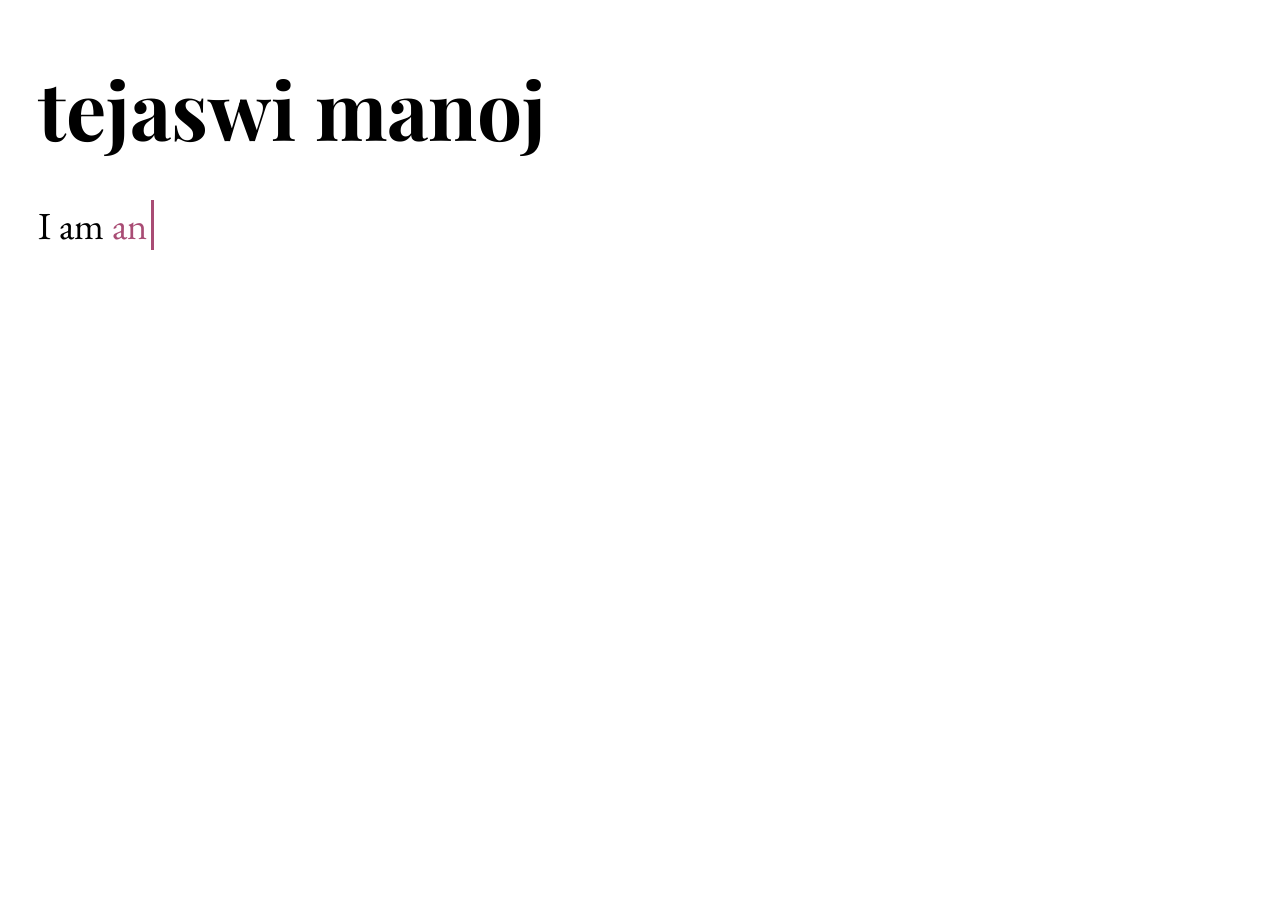
==== index.html @ 9c96506a "Include header and tagline" ====
<!-- NOTE: Comments should always be placed outside tags! -->
<!-- This is an HTML boilerplate template for any HTML webpage -->
<!--every HTML page starts with a doctype declaration -->
<!DOCTYPE html>

<html lang="en"> <!-- HTML attribute - these attributes provide additional information about HTML elements -->

<!-- HEAD-->
<!-- the head element is where we put important meta information about our web pages-->
<!-- inside the head element, you should not put any element that displays content on the webpage-->

<head>

    <!-- this encoding ensures that the webpage will display special symbols and characters from different languages correctly-->
    <!-- saves all characters-->
    <meta charset="UTF-8">
    <link rel="stylesheet" href="style.css">
    <link rel="preconnect" href="https://fonts.googleapis.com">
    <link rel="preconnect" href="https://fonts.gstatic.com" crossorigin>
    <link
        href="https://fonts.googleapis.com/css2?family=Cormorant+Garamond:ital,wght@0,300..700;1,300..700&family=Noto+Serif:ital,wght@0,100..900;1,100..900&family=Playfair+Display:ital,wght@0,400..900;1,400..900&display=swap"
        rel="stylesheet">
    <link href="https://fonts.googleapis.com/css2?family=EB+Garamond:ital,wght@0,400..800;1,400..800&display=swap"
        rel="stylesheet">

    <script src="script.js" defer></script>
    <!-- this is displayed on the tab. without this, it would default to file name which is index.html.-->
    <title>
        My Portfolio Page
    </title>

</head>

<!-- BODY-->
<!-- the body element goes within html and goes below the head element-->

<body>

    <h1>tejaswi manoj</h1>

    <div class="tagline">I am <span id="typed-text"></span><span class="cursor">&nbsp;</span></div>

</body>

</html>
---- style.css ----
body {
  display: flex;
  padding-left: 3%;
  margin: 0px;
  min-height: 100vh;
  font-family: "EB Garamond", serif;
}


h1 {
  font-family: "Playfair Display", serif;
  font-size: 5rem;
  position: relative;
}

#typed-text {
  color: #a94c74;
  /* Highlight color for dynamic words */
}

/* Blinking cursor effect */
.cursor {
  display: inline-block;
  background-color: #a94c74;
  width: 3px;
  margin-left: 4px;
  animation: blink 0.7s infinite;
}

@keyframes blink {
  0% {
    background-color: #a94c74;
  }

  49% {
    background-color: #a94c74;
  }

  50% {
    background-color: transparent;
  }

  100% {
    background-color: transparent;
  }
}


.tagline {
  font-size: 2.4rem;
  position: absolute;
  top: 200px;

}
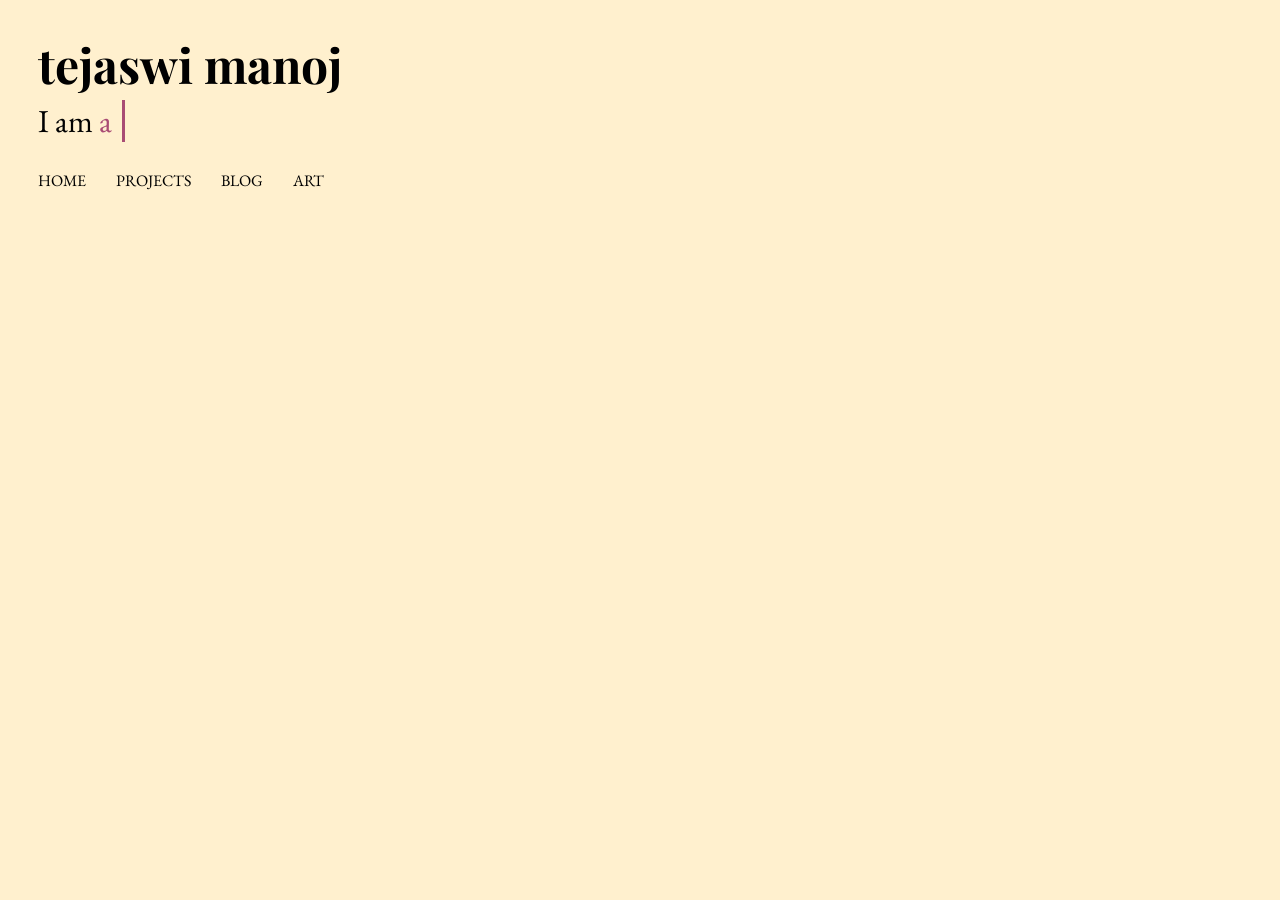
==== commit 7c59f60f: "Include tabs" ====
--- a/index.html
+++ b/index.html
@@ -40,6 +40,13 @@
 
     <div class="tagline">I am <span id="typed-text"></span><span class="cursor">&nbsp;</span></div>
 
+    <div class="tabs">
+        <div id="home">HOME</div>
+        <div id="projects">PROJECTS</div>
+        <div id="blog">BLOG</div>
+        <div id="art">ART</div>
+    </div>
+
 </body>
 
 </html>
--- a/style.css
+++ b/style.css
@@ -4,13 +4,14 @@
   margin: 0px;
   min-height: 100vh;
   font-family: "EB Garamond", serif;
+  background-color: #fff0ce;
 }
 
 
 h1 {
   font-family: "Playfair Display", serif;
-  font-size: 5rem;
-  position: relative;
+  font-size: 3rem;
+  position: absolute;
 }
 
 #typed-text {
@@ -47,8 +48,24 @@
 
 
 .tagline {
-  font-size: 2.4rem;
+  font-size: 2rem;
   position: absolute;
-  top: 200px;
+  top: 100px;
 
+}
+
+
+.tabs {
+  display: flex;
+  flex-direction: row;
+  gap: 30px;
+  position: absolute;
+  top: 170px;
+}
+
+.tabs>*:hover {
+  color: #a94c74;
+  text-decoration: underline;
+  text-underline-offset: 6px;
+  text-decoration-thickness: 2px;
 }
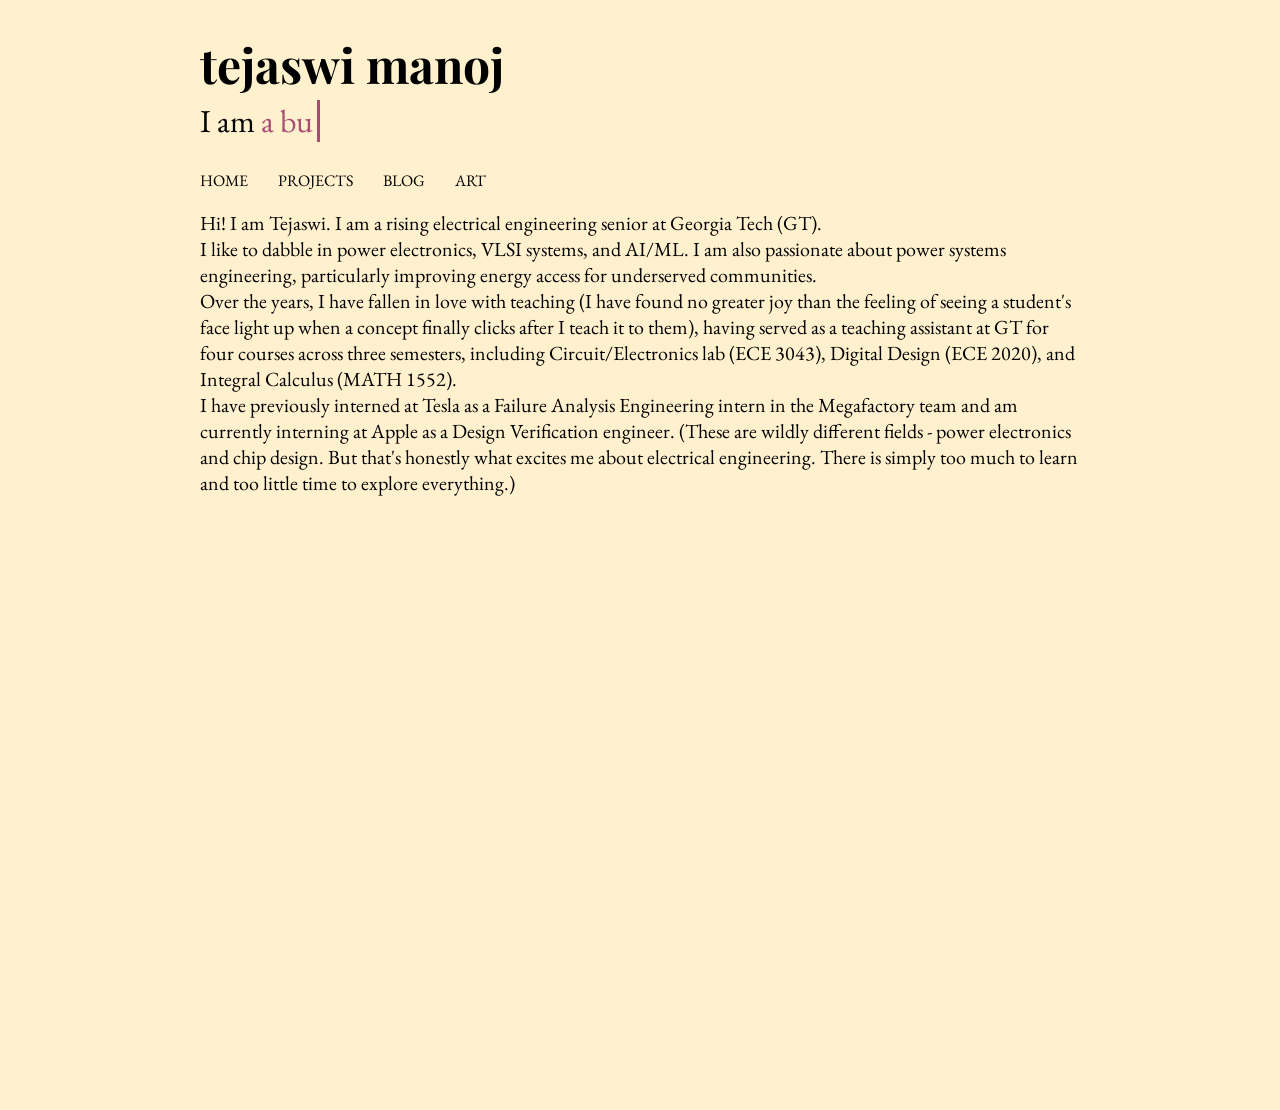
==== commit cb0c9a4f: "Include initial introduction" ====
--- a/index.html
+++ b/index.html
@@ -47,6 +47,35 @@
         <div id="art">ART</div>
     </div>
 
+
+    <div class="intro">
+
+        <div class="first">
+            Hi! I am Tejaswi. I am a rising electrical engineering senior at Georgia Tech (GT).
+        </div>
+
+        <div class="second">
+            I like to dabble in power electronics, VLSI systems, and AI/ML. I am also passionate about power systems
+            engineering, particularly improving energy access for underserved communities.
+        </div>
+        <div class="third">
+            Over the years, I have fallen in love with teaching (I have found no greater joy than the feeling of seeing
+            a
+            student's face light up when a concept finally clicks after I teach it to them), having served as a teaching
+            assistant at GT for four courses across three semesters,
+            including Circuit/Electronics lab (ECE 3043), Digital Design (ECE 2020), and Integral Calculus (MATH 1552).
+        </div>
+        <div class="fourth">
+            I have previously interned at Tesla as a Failure Analysis Engineering intern in the Megafactory team and
+            am currently interning at Apple as a
+            Design Verification engineer. (These are wildly different fields - power electronics and chip design. But
+            that's honestly what excites me about electrical engineering. There is simply too much to learn and too
+            little time to explore everything.)
+        </div>
+
+
+    </div>
+
 </body>
 
 </html>
--- a/style.css
+++ b/style.css
@@ -1,10 +1,11 @@
 body {
   display: flex;
-  padding-left: 3%;
   margin: 0px;
   min-height: 100vh;
   font-family: "EB Garamond", serif;
   background-color: #fff0ce;
+  padding-left: 200px;
+  padding-right: 200px;
 }
 
 
@@ -61,6 +62,7 @@
   gap: 30px;
   position: absolute;
   top: 170px;
+  font-size: 1rem;
 }
 
 .tabs>*:hover {
@@ -68,4 +70,10 @@
   text-decoration: underline;
   text-underline-offset: 6px;
   text-decoration-thickness: 2px;
+}
+
+.intro {
+  position: relative;
+  top: 210px;
+  font-size: 20px;
 }
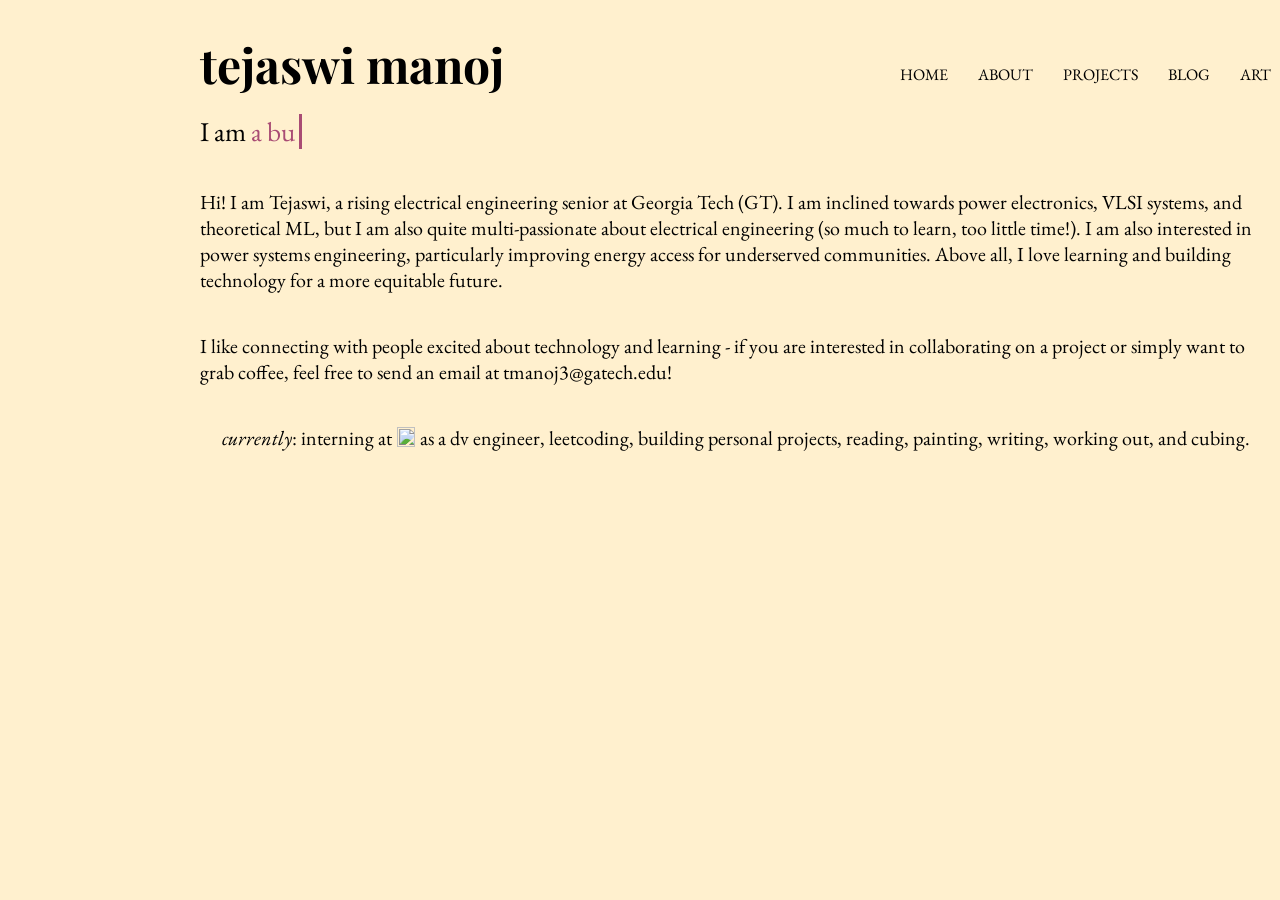
==== commit 34f009e7: "Include currently line with apple logo and fix positioning of tabs" ====
--- a/index.html
+++ b/index.html
@@ -36,43 +36,55 @@
 
 <body>
 
-    <h1>tejaswi manoj</h1>
+    <div class="home_page">
+        <div class="header">
+            <div class="name">
 
-    <div class="tagline">I am <span id="typed-text"></span><span class="cursor">&nbsp;</span></div>
+                <h1>tejaswi manoj</h1>
+                <div class="tagline">I am <span id="typed-text"></span><span class="cursor">&nbsp;</span></div>
 
-    <div class="tabs">
-        <div id="home">HOME</div>
-        <div id="projects">PROJECTS</div>
-        <div id="blog">BLOG</div>
-        <div id="art">ART</div>
-    </div>
+            </div>
+
+            <div class="tabs">
+                <div id="home">HOME</div>
+                <div id="about">ABOUT</div>
+                <div id="projects">PROJECTS</div>
+                <div id="blog">BLOG</div>
+                <div id="art">ART</div>
+
+            </div>
+        </div>
 
 
-    <div class="intro">
 
-        <div class="first">
-            Hi! I am Tejaswi. I am a rising electrical engineering senior at Georgia Tech (GT).
+        <div class="intro">
+
+            Hi! I am Tejaswi, a rising electrical engineering senior at Georgia Tech (GT). I am inclined towards
+            power electronics, VLSI systems, and theoretical ML, but I am also quite multi-passionate about electrical
+            engineering (so much to learn, too little time!). I am also interested in power systems
+            engineering, particularly improving energy access for underserved communities. Above all, I love
+            learning
+            and building technology for a more equitable future.
+
         </div>
 
-        <div class="second">
-            I like to dabble in power electronics, VLSI systems, and AI/ML. I am also passionate about power systems
-            engineering, particularly improving energy access for underserved communities.
-        </div>
-        <div class="third">
-            Over the years, I have fallen in love with teaching (I have found no greater joy than the feeling of seeing
-            a
-            student's face light up when a concept finally clicks after I teach it to them), having served as a teaching
-            assistant at GT for four courses across three semesters,
-            including Circuit/Electronics lab (ECE 3043), Digital Design (ECE 2020), and Integral Calculus (MATH 1552).
-        </div>
-        <div class="fourth">
-            I have previously interned at Tesla as a Failure Analysis Engineering intern in the Megafactory team and
-            am currently interning at Apple as a
-            Design Verification engineer. (These are wildly different fields - power electronics and chip design. But
-            that's honestly what excites me about electrical engineering. There is simply too much to learn and too
-            little time to explore everything.)
+        <div class="intro">
+
+            I like connecting with people excited about technology and learning - if you are interested in
+            collaborating
+            on a project
+            or simply want to grab coffee, feel free to send an email at tmanoj3@gatech.edu!
+
         </div>
 
+
+        <div class="intro">
+
+            <div id="currently">currently</div>: interning at <img src="pics_home/apple_logo_black.svg" class="icon"> as
+            a dv engineer, leetcoding, building personal projects, reading, painting, writing, working out, and cubing.
+
+
+        </div>
 
     </div>
 
--- a/style.css
+++ b/style.css
@@ -12,7 +12,8 @@
 h1 {
   font-family: "Playfair Display", serif;
   font-size: 3rem;
-  position: absolute;
+  width: 500px;
+  height: 50px;
 }
 
 #typed-text {
@@ -48,21 +49,12 @@
 }
 
 
-.tagline {
-  font-size: 2rem;
-  position: absolute;
-  top: 100px;
-
-}
-
-
 .tabs {
   display: flex;
   flex-direction: row;
   gap: 30px;
-  position: absolute;
-  top: 170px;
   font-size: 1rem;
+  align-items: center;
 }
 
 .tabs>*:hover {
@@ -73,7 +65,42 @@
 }
 
 .intro {
-  position: relative;
-  top: 210px;
   font-size: 20px;
+  display: flex;
+  align-self: center;
+}
+
+.header {
+  display: flex;
+  flex-direction: row;
+  gap: 200px;
+}
+
+
+.name {
+  display: flex;
+  flex-direction: column;
+}
+
+.home_page {
+  display: flex;
+  flex-direction: column;
+  gap: 40px;
+}
+
+
+.tagline {
+  font-size: 1.7rem;
+}
+
+.icon {
+  padding-left: 5px;
+  padding-right: 5px;
+  padding-top: 2px;
+  width: 18px;
+  height: 20px;
+}
+
+#currently {
+  font-style: italic;
 }
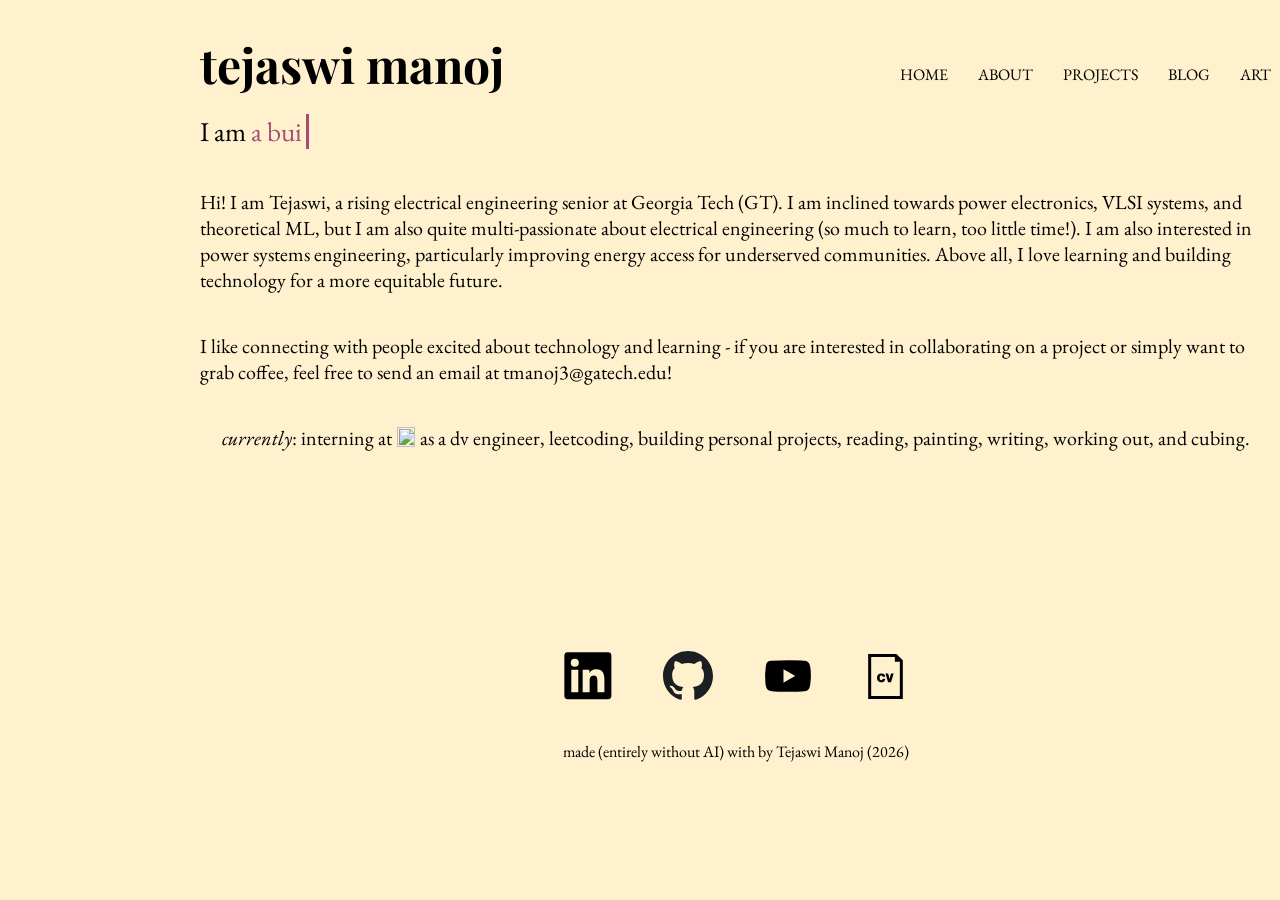
==== commit 23c716cf: "Include contact card and the line below it" ====
--- a/index.html
+++ b/index.html
@@ -24,6 +24,8 @@
         rel="stylesheet">
 
     <script src="script.js" defer></script>
+    <script src="https://kit.fontawesome.com/84d6048272.js" crossorigin="anonymous"></script>
+
     <!-- this is displayed on the tab. without this, it would default to file name which is index.html.-->
     <title>
         My Portfolio Page
@@ -78,11 +80,29 @@
         </div>
 
 
-        <div class="intro">
+        <div class="center">
+            <div class="intro">
 
-            <div id="currently">currently</div>: interning at <img src="pics_home/apple_logo_black.svg" class="icon"> as
-            a dv engineer, leetcoding, building personal projects, reading, painting, writing, working out, and cubing.
+                <div id="currently">currently</div>: interning at <img src="pics_home/apple_logo_black.svg"
+                    class="icon"> as
+                a dv engineer, leetcoding, building personal projects, reading, painting, writing, working out, and
+                cubing.
 
+
+            </div>
+
+            <div class="contact">
+                <a><img src="contact_card/LinkedIn-Icon-Black-Logo.wine-cropped.svg" class="logo"></a>
+                <a><img src="contact_card/Octicons-mark-github.svg" class="logo"></a>
+                <a><img src="contact_card/brand-youtube-svgrepo-com.svg" class="logo"></a>
+                <a><img src="contact_card/cv-file-interface-symbol-svgrepo-com.svg" class="logo" id="cv"></a>
+            </div>
+
+            <div>
+                <div class="made">made (entirely without AI) with <i class="fa-solid fa-heart"></i> by Tejaswi Manoj
+                    (2026)
+                </div>
+            </div>
 
         </div>
 
--- a/style.css
+++ b/style.css
@@ -103,4 +103,33 @@
 
 #currently {
   font-style: italic;
+}
+
+.contact {
+  display: flex;
+  flex-direction: row;
+  gap: 50px;
+  align-items: center;
+  align-self: center;
+  padding-top: 200px;
+}
+
+.logo {
+  width: 50px;
+  height: 50px;
+}
+
+.made {
+  padding-top: 35px;
+}
+
+#cv {
+  width: 45px;
+  height: 45px;
+}
+
+.center {
+  display: flex;
+  flex-direction: column;
+  align-items: center;
 }
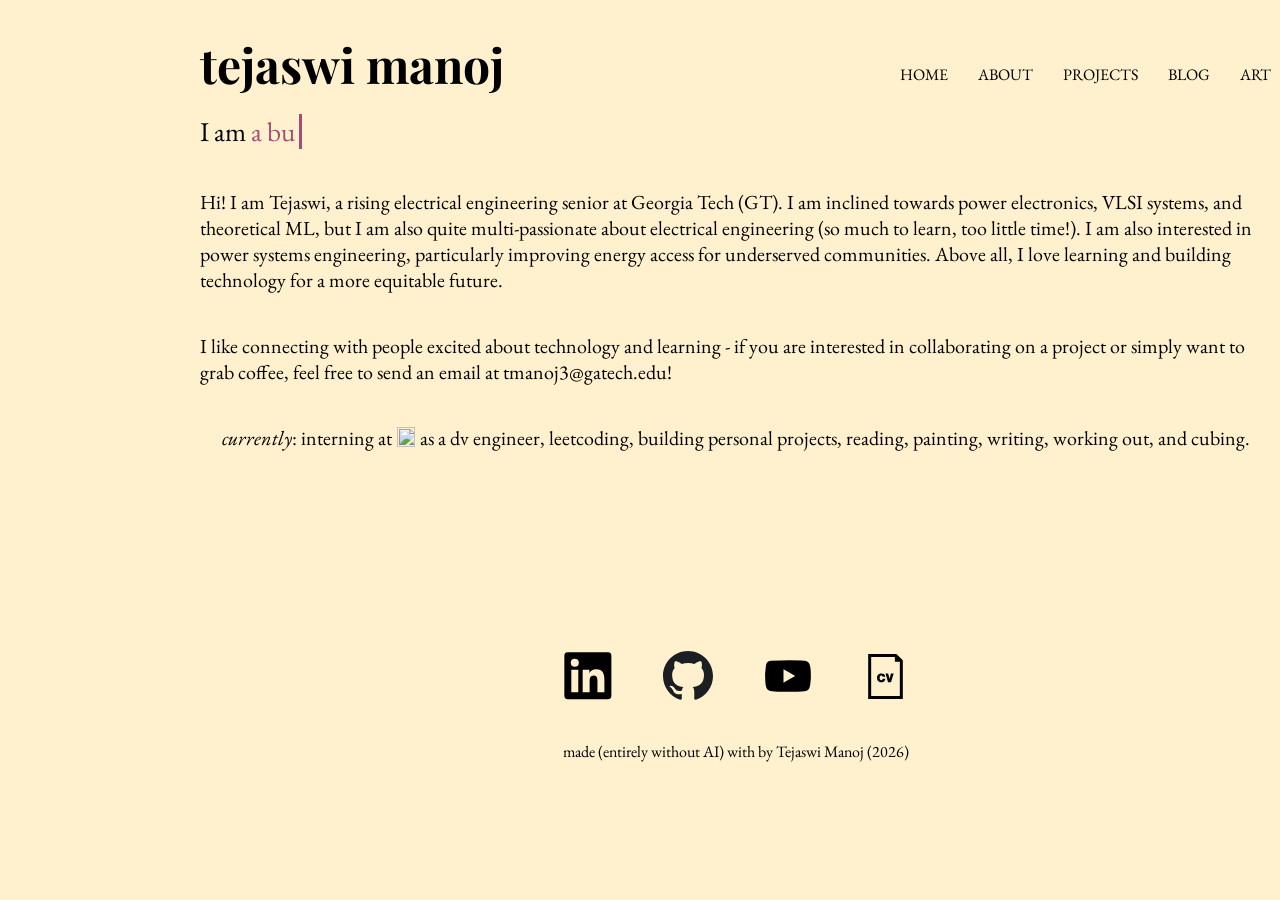
==== commit ff023b4b: "Include color when hover" ====
--- a/index.html
+++ b/index.html
@@ -92,10 +92,15 @@
             </div>
 
             <div class="contact">
-                <a><img src="contact_card/LinkedIn-Icon-Black-Logo.wine-cropped.svg" class="logo"></a>
-                <a><img src="contact_card/Octicons-mark-github.svg" class="logo"></a>
-                <a><img src="contact_card/brand-youtube-svgrepo-com.svg" class="logo"></a>
-                <a><img src="contact_card/cv-file-interface-symbol-svgrepo-com.svg" class="logo" id="cv"></a>
+                <a href="https://www.linkedin.com/in/tejaswi-manoj/" target="_blank"><img
+                        src="contact_card/LinkedIn-Icon-Black-Logo.wine-cropped.svg" class="logo"></a>
+                <a href="https://github.com/tejaswi-manoj" target="_blank"><img
+                        src="contact_card/Octicons-mark-github.svg" class="logo"></a>
+                <a href="https://www.youtube.com/@tejaswimanoj8279" target="_blank"><img
+                        src="contact_card/brand-youtube-svgrepo-com.svg" class="logo"></a>
+                <a href="https://drive.google.com/file/d/1EvHPbIzST_m9NcEwHfAKRp_NZ8Q4AJ5U/view?usp=sharing"
+                    target="_blank"><img src="contact_card/cv-file-interface-symbol-svgrepo-com.svg" class="logo"
+                        id="cv"></a>
             </div>
 
             <div>
--- a/style.css
+++ b/style.css
@@ -114,6 +114,11 @@
   padding-top: 200px;
 }
 
+
+.contact>*:hover {
+  filter: invert(36%) sepia(38%) saturate(695%) hue-rotate(282deg) brightness(98%) contrast(98%);
+}
+
 .logo {
   width: 50px;
   height: 50px;
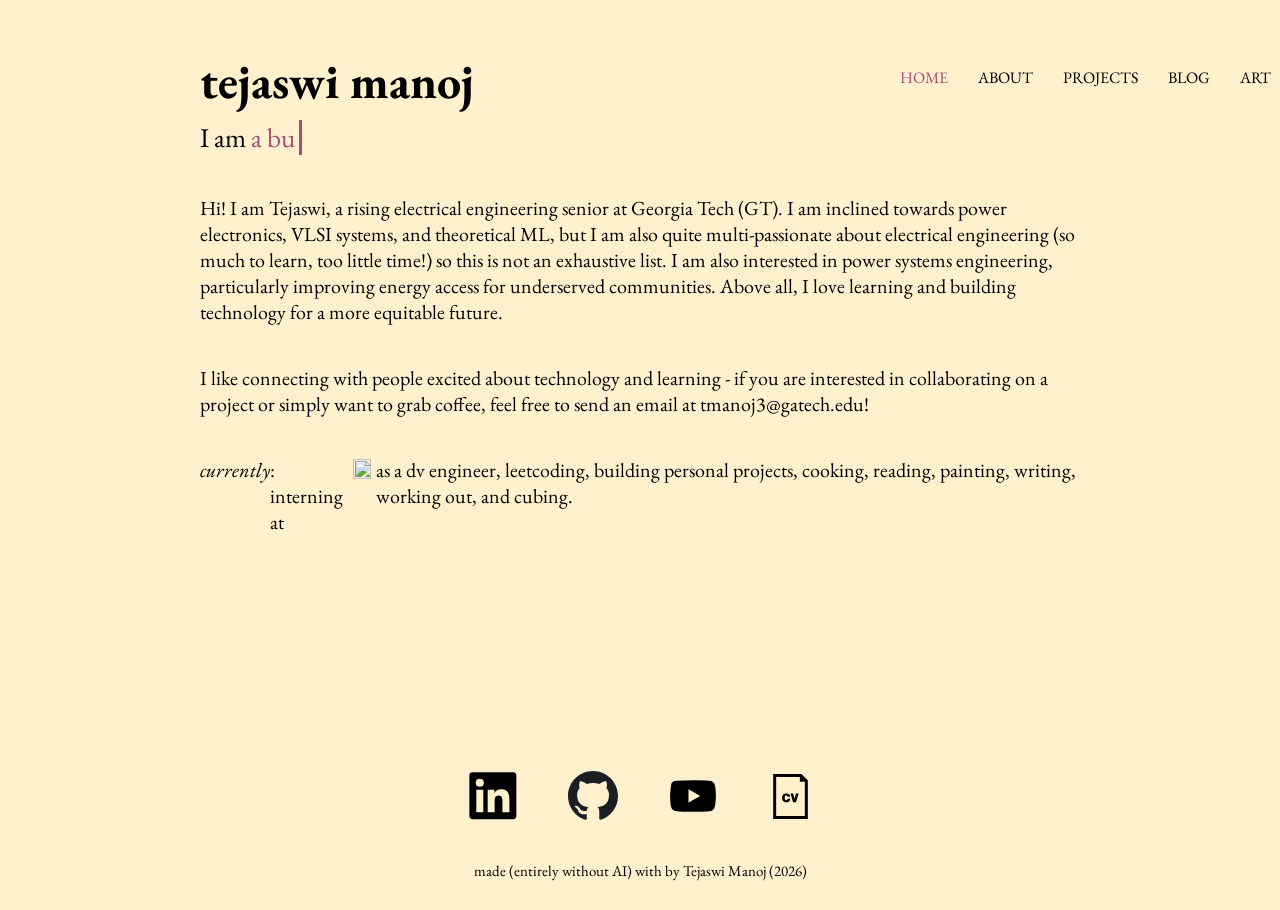
==== commit 844d824e: "Include blog cards and tags" ====
--- a/index.html
+++ b/index.html
@@ -42,19 +42,20 @@
         <div class="header">
             <div class="name">
 
-                <h1>tejaswi manoj</h1>
+                <a href="index.html" id="h">tejaswi manoj</a>
                 <div class="tagline">I am <span id="typed-text"></span><span class="cursor">&nbsp;</span></div>
 
             </div>
 
-            <div class="tabs">
-                <div id="home">HOME</div>
-                <div id="about">ABOUT</div>
-                <div id="projects">PROJECTS</div>
-                <div id="blog">BLOG</div>
-                <div id="art">ART</div>
+            <nav class="tabs">
+                <li><a id="home" href="index.html">HOME</a></li>
+                <li><a href="about.html">ABOUT</a></li>
+                <li><a href="projects.html">PROJECTS</a></li>
+                <li><a href="blog.html">BLOG</a></li>
+                <li><a href="art.html">ART</a></li>
 
-            </div>
+            </nav>
+
         </div>
 
 
@@ -63,7 +64,8 @@
 
             Hi! I am Tejaswi, a rising electrical engineering senior at Georgia Tech (GT). I am inclined towards
             power electronics, VLSI systems, and theoretical ML, but I am also quite multi-passionate about electrical
-            engineering (so much to learn, too little time!). I am also interested in power systems
+            engineering (so much to learn, too little time!) so this is not an exhaustive list. I am also interested in
+            power systems
             engineering, particularly improving energy access for underserved communities. Above all, I love
             learning
             and building technology for a more equitable future.
@@ -80,17 +82,17 @@
         </div>
 
 
-        <div class="center">
-            <div class="intro">
+        <div class="intro">
 
-                <div id="currently">currently</div>: interning at <img src="pics_home/apple_logo_black.svg"
-                    class="icon"> as
-                a dv engineer, leetcoding, building personal projects, reading, painting, writing, working out, and
-                cubing.
+            <div id="currently">currently</div>: interning at <img src="pics_home/apple_logo_black.svg" class="icon"> as
+            a dv engineer, leetcoding, building personal projects, cooking, reading, painting, writing, working out,
+            and
+            cubing.
 
 
-            </div>
+        </div>
 
+        <div class="footer">
             <div class="contact">
                 <a href="https://www.linkedin.com/in/tejaswi-manoj/" target="_blank"><img
                         src="contact_card/LinkedIn-Icon-Black-Logo.wine-cropped.svg" class="logo"></a>
@@ -108,8 +110,8 @@
                     (2026)
                 </div>
             </div>
+        </div>
 
-        </div>
 
     </div>
 
--- a/style.css
+++ b/style.css
@@ -1,19 +1,36 @@
 body {
   display: flex;
+  flex-direction: column;
   margin: 0px;
-  min-height: 100vh;
+  min-height: 100dvh;
   font-family: "EB Garamond", serif;
   background-color: #fff0ce;
   padding-left: 200px;
   padding-right: 200px;
-}
-
-
-h1 {
-  font-family: "Playfair Display", serif;
+  padding-bottom: 10px;
+  box-sizing: border-box;
+}
+
+nav {
+  list-style-type: none;
+  padding: 0;
+  margin: none;
+}
+
+a {
+  text-decoration: none;
+  color: inherit;
+}
+
+
+#h {
+  font-family: "EB Garamond", serif;
+  font-weight: bold;
   font-size: 3rem;
   width: 500px;
   height: 50px;
+  padding-top: 50px;
+  padding-bottom: 20px;
 }
 
 #typed-text {
@@ -85,6 +102,8 @@
 .home_page {
   display: flex;
   flex-direction: column;
+  min-height: 100vh;
+  flex: 1;
   gap: 40px;
 }
 
@@ -111,7 +130,6 @@
   gap: 50px;
   align-items: center;
   align-self: center;
-  padding-top: 200px;
 }
 
 
@@ -125,6 +143,7 @@
 }
 
 .made {
+  font-size: 15px;
   padding-top: 35px;
 }
 
@@ -137,4 +156,95 @@
   display: flex;
   flex-direction: column;
   align-items: center;
+  width: 100%;
+}
+
+.about_page {
+  display: flex;
+  flex-direction: column;
+  min-height: 100vh;
+  gap: 40px;
+}
+
+.footer {
+  margin-top: auto;
+  padding-bottom: 20px;
+  display: flex;
+  flex-direction: column;
+  align-items: center;
+  width: 100%;
+}
+
+#home {
+  color: #a94c74
+}
+
+#about {
+  color: #a94c74
+}
+
+#projects {
+  color: #a94c74
+}
+
+#blog {
+  color: #a94c74
+}
+
+#art {
+  color: #a94c74
+}
+
+
+.cards {
+  display: flex;
+  gap: 50px;
+  flex-wrap: wrap;
+  justify-content: center;
+}
+
+.article {
+  display: flex;
+  flex-direction: column;
+  background-color: white;
+  border-radius: 15px;
+  width: 450px;
+  height: 300px;
+  align-items: center;
+  padding: 10px;
+}
+
+.blog {
+  border: 1px solid black;
+  border-radius: 15px;
+  width: 375px;
+  height: 170px;
+  object-fit: cover;
+}
+
+.blog-info {
+  font-family: "Raleway", sans-serif;
+  width: 375px;
+  padding-top: 10px;
+  font-size: 15px;
+}
+
+#title {
+  font-weight: bold;
+  font-size: 20px;
+}
+
+.preview {
+  padding-top: 20px;
+  font-size: 13px;
+  ;
+}
+
+.tag {
+  width: fit-content;
+  height: 18px;
+  background-color: black;
+  color: white;
+  border-radius: 5px;
+  padding: 3px;
 }
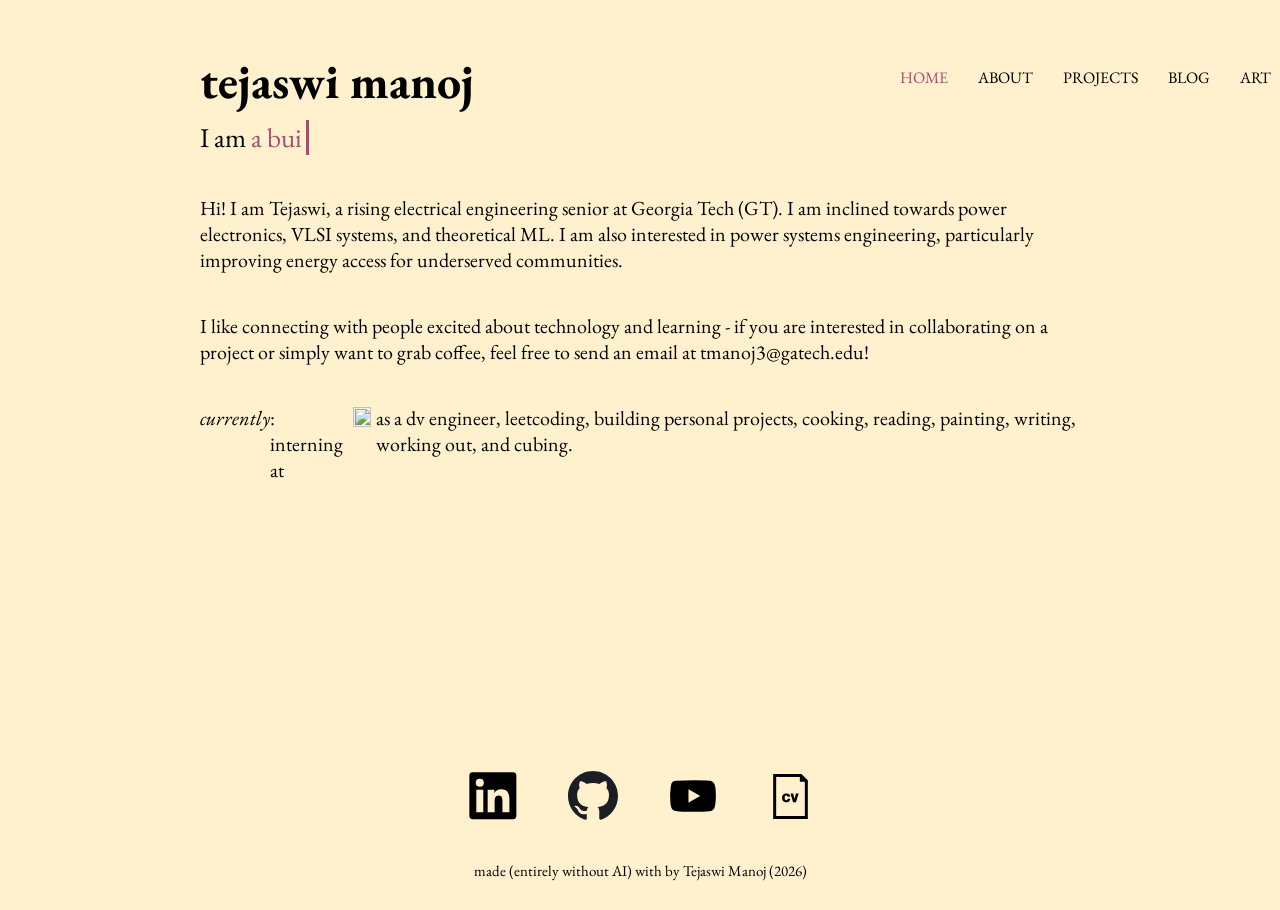
==== commit f534b85d: "First about page draft" ====
--- a/index.html
+++ b/index.html
@@ -63,14 +63,13 @@
         <div class="intro">
 
             Hi! I am Tejaswi, a rising electrical engineering senior at Georgia Tech (GT). I am inclined towards
-            power electronics, VLSI systems, and theoretical ML, but I am also quite multi-passionate about electrical
-            engineering (so much to learn, too little time!) so this is not an exhaustive list. I am also interested in
+            power electronics, VLSI systems, and theoretical ML. I am also interested in
             power systems
-            engineering, particularly improving energy access for underserved communities. Above all, I love
-            learning
-            and building technology for a more equitable future.
+            engineering, particularly improving energy access for underserved communities.
 
         </div>
+
+
 
         <div class="intro">
 
--- a/style.css
+++ b/style.css
@@ -23,6 +23,12 @@
 }
 
 
+
+a:hover {
+  text-decoration: underline;
+
+}
+
 #h {
   font-family: "EB Garamond", serif;
   font-weight: bold;
@@ -65,6 +71,11 @@
   }
 }
 
+p {
+  margin-top: 0;
+  margin-bottom: 0.5em;
+  /* tweak this to taste */
+}
 
 .tabs {
   display: flex;
@@ -120,7 +131,8 @@
   height: 20px;
 }
 
-#currently {
+#currently,
+.challenges {
   font-style: italic;
 }
 
@@ -163,7 +175,7 @@
   display: flex;
   flex-direction: column;
   min-height: 100vh;
-  gap: 40px;
+  gap: 20px;
 }
 
 .footer {
@@ -175,26 +187,13 @@
   width: 100%;
 }
 
-#home {
-  color: #a94c74
-}
-
-#about {
-  color: #a94c74
-}
-
-#projects {
-  color: #a94c74
-}
-
-#blog {
-  color: #a94c74
-}
-
+#home,
+#about,
+#projects,
+#blog,
 #art {
   color: #a94c74
 }
-
 
 .cards {
   display: flex;
@@ -203,6 +202,16 @@
   justify-content: center;
 }
 
+
+
+#cards_projects {
+  flex-direction: column;
+  align-items: center;
+}
+
+
+
+
 .article {
   display: flex;
   flex-direction: column;
@@ -214,7 +223,48 @@
   padding: 10px;
 }
 
-.blog {
+.project {
+  display: flex;
+  flex-direction: row;
+  background-color: white;
+  border-radius: 15px;
+  width: 950px;
+  height: 300px;
+  align-items: center;
+  padding: 10px;
+  gap: 20px;
+}
+
+#artwork {
+  display: flex;
+  flex-direction: column;
+  text-align: center;
+  width: 225px;
+  padding: 20px;
+  font-family: Raleway;
+}
+
+#art_img {
+  width: 200px;
+  height: 200px;
+  object-fit: cover;
+  border-radius: 15px;
+  gap: 10px;
+}
+
+
+.project_main {
+  flex-shrink: 0;
+  border: 1px solid black;
+  border-radius: 15px;
+  width: 375px;
+  height: 270px;
+  object-fit: cover;
+  margin-left: 20px;
+  margin-right: 20px;
+}
+
+.blog_main {
   border: 1px solid black;
   border-radius: 15px;
   width: 375px;
@@ -229,6 +279,11 @@
   font-size: 15px;
 }
 
+
+.date_readtime {
+  color: rgb(142, 142, 142);
+}
+
 #title {
   font-weight: bold;
   font-size: 20px;
@@ -237,7 +292,10 @@
 .preview {
   padding-top: 20px;
   font-size: 13px;
-  ;
+}
+
+.project_preview {
+  font-size: 13px;
 }
 
 .tag {
@@ -246,5 +304,100 @@
   background-color: black;
   color: white;
   border-radius: 5px;
+  padding: 4px;
+}
+
+
+.blog_box,
+.project_box {
+  display: flex;
+  flex-direction: column;
+  align-self: center;
+  width: 950px;
+  height: fit-content;
+  background-color: white;
+  border-radius: 15px;
+  padding: 30px;
+}
+
+
+.blog_heading {
+  font-family: Raleway;
+  font-size: 50px;
+  font-weight: bold;
+  padding-bottom: 20px;
+}
+
+.blog_article_img {
+  border-radius: 15px;
+  border: 1px solid black;
+}
+
+
+#blog_dt {
+  color: rgb(142, 142, 142);
+  padding-top: 20px;
+  padding-bottom: 20px;
+}
+
+
+#blog_tag {
+  width: fit-content;
+  height: fit-content;
+  background-color: black;
+  color: white;
+  border-radius: 5px;
   padding: 3px;
+}
+
+
+.blog_text,
+#project_text {
+  font-family: "Raleway", serif;
+  font-size: 17px;
+}
+
+
+#blog_tagline {
+  display: flex;
+  flex-direction: row;
+  justify-content: space-between;
+  align-items: baseline;
+}
+
+
+.project_info {
+  display: flex;
+  flex-direction: column;
+  gap: 20px;
+  font-family: "Raleway", serif;
+  margin-left: 20px;
+  margin-right: 20px;
+}
+
+
+.skills {
+  display: flex;
+  flex: row;
+  align-items: baseline;
+  gap: 10px;
+  padding: 10px;
+}
+
+
+#field {
+  color: rgb(142, 142, 142);
+}
+
+.projects_img {
+  width: 100%;
+  height: 300px;
+  object-fit: cover;
+
+}
+
+
+#art_header {
+  font-family: "Raleway", serif;
+  align-self: center;
 }
